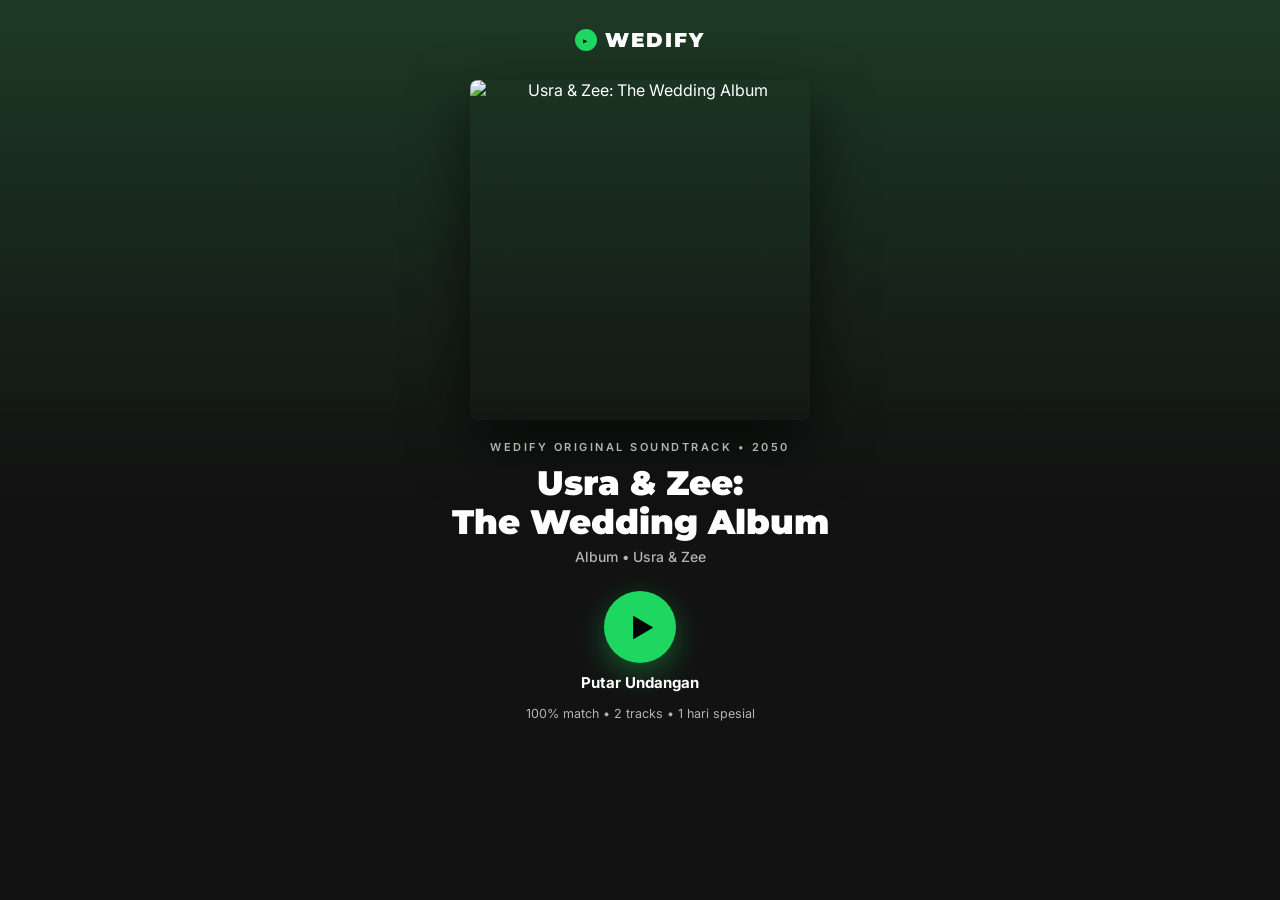
==== index.html @ 7ef90864 "Add Wedify site source (static HTML/CSS/JS, no build step)" ====
<!DOCTYPE html>
<html lang="id">
<head>
<meta charset="UTF-8">
<meta name="viewport" content="width=device-width, initial-scale=1.0">
<title>Wedify — Undangan Digital ala Spotify | Jual Beli Undangan? Di Sini Gratis & Open Source</title>
<meta name="description" content="Wedify adalah template undangan pernikahan digital dengan tampilan ala aplikasi streaming musik. Buat kamu yang lagi cari tempat jual undangan digital atau mau beli template undangan online: Wedify gratis dan open source. Fitur cover album, player musik asli, rundown ala tracklist, RSVP, buku tamu, love gift, dan galeri.">
<meta name="keywords" content="jual undangan digital, beli undangan digital, jual beli undangan online, template undangan spotify, undangan digital gratis, undangan pernikahan online, wedify, template undangan open source">
<meta name="author" content="Usra">
<meta name="robots" content="index, follow">
<meta name="theme-color" content="#121212">
<link rel="canonical" href="https://wedify.xsrazy.web.id/">
<meta property="og:type" content="website">
<meta property="og:site_name" content="Wedify">
<meta property="og:title" content="Wedify — Undangan Digital ala Spotify | Jual Beli Undangan? Di Sini Gratis & Open Source">
<meta property="og:description" content="Template undangan pernikahan digital rasa aplikasi streaming musik: cover album, player musik, tracklist acara, RSVP, buku tamu, love gift. Gratis & open source, nggak perlu beli.">
<meta property="og:url" content="https://wedify.xsrazy.web.id/">
<meta property="og:image" content="https://wedify.xsrazy.web.id/assets/images/og-image.jpg">
<meta property="og:image:width" content="1200">
<meta property="og:image:height" content="630">
<meta property="og:image:alt" content="Wedify — Usra & Zee: The Wedding Album, undangan digital ala Spotify">
<meta name="twitter:card" content="summary_large_image">
<meta name="twitter:title" content="Wedify — Undangan Digital ala Spotify">
<meta name="twitter:description" content="Undangan pernikahan digital rasa streaming musik. Gratis & open source: cover album, player musik, RSVP, buku tamu, love gift.">
<meta name="twitter:image" content="https://wedify.xsrazy.web.id/assets/images/og-image.jpg">
<link rel="icon" href="/assets/images/favicon.ico" sizes="any">
<link rel="icon" type="image/png" href="/assets/images/icon-192x192.png" sizes="192x192">
<link rel="apple-touch-icon" href="/assets/images/apple-touch-icon.png">
<script type="application/ld+json">
{"@context":"https://schema.org","@type":"WebSite","name":"Wedify","url":"https://wedify.xsrazy.web.id/","description":"Template undangan pernikahan digital ala aplikasi streaming musik. Gratis dan open source.","inLanguage":"id"}
</script>
<link rel="preconnect" href="https://fonts.googleapis.com">
<link rel="preconnect" href="https://fonts.gstatic.com" crossorigin>
<link href="https://fonts.googleapis.com/css2?family=Inter:wght@400;500;600;700&family=Montserrat:wght@700;800;900&display=swap" rel="stylesheet">
<link rel="stylesheet" href="/css/app.css">
</head>
<body>

<!-- ============ COVER / ALBUM GATE ============ -->
<div id="cover">
  <div class="cover-inner">
    <div class="cover-brand"><span class="logo-dot">▶</span> WEDIFY</div>
    <img class="cover-art" src="/assets/images/album.webp" alt="Usra & Zee: The Wedding Album">
    <div class="cover-label">WEDIFY ORIGINAL SOUNDTRACK • 2050</div>
    <h1 class="cover-title">Usra &amp; Zee:<br>The Wedding Album</h1>
    <div class="cover-artist">Album • Usra &amp; Zee</div>
    <div class="cover-guest" id="coverGuest" hidden>
      <div class="cg-label">Made for you</div>
      <div class="cg-name" id="guestName">Tamu Undangan</div>
    </div>
    <button id="openBtn" class="play-big" aria-label="Putar undangan">
      <span class="play-triangle">▶</span>
    </button>
    <div class="cover-cta">Putar Undangan</div>
    <div class="cover-meta">100% match • 2 tracks • 1 hari spesial</div>
  </div>
</div>

<!-- ============ APP ============ -->
<div id="app" hidden>
  <header class="topbar">
    <div class="brand"><span class="logo-dot">▶</span> WEDIFY</div>
    <div class="top-guest" id="topGuest"></div>
  </header>

  <main>
    <!-- NOW PLAYING -->
    <section class="now-playing">
      <img class="np-art" src="/assets/images/album.webp" alt="Cover album Usra & Zee">
      <div class="np-info">
        <div class="np-label">NOW PLAYING</div>
        <h2 class="np-title">Menikah (Official Invitation)</h2>
        <div class="np-artist">Usra &amp; Zee</div>
        <div class="np-meta">100% match • 2050 • Single • Untuk: <span id="npGuest">kamu</span></div>
      </div>
    </section>

    <!-- COUNTDOWN -->
    <section class="card countdown-card">
      <div class="card-label">COUNTDOWN MENUJU HARI H</div>
      <div class="countdown">
        <div class="cd-cell"><div class="cd-num" id="cdDays">0</div><div class="cd-lab">Hari</div></div>
        <div class="cd-cell"><div class="cd-num" id="cdHours">0</div><div class="cd-lab">Jam</div></div>
        <div class="cd-cell"><div class="cd-num" id="cdMins">0</div><div class="cd-lab">Menit</div></div>
        <div class="cd-cell"><div class="cd-num" id="cdSecs">0</div><div class="cd-lab">Detik</div></div>
      </div>
      <div class="cd-date">Senin, 17 Januari 2050 • Jam Gadang, Bukittinggi</div>
    </section>

    <!-- TRACKLIST / RUNDOWN -->
    <section class="card">
      <div class="section-head">
        <h3>Tracklist Acara</h3>
        <span class="section-sub">2 tracks • putar sampai selesai</span>
      </div>
      <div class="track">
        <div class="track-num">1</div>
        <div class="track-main">
          <div class="track-title">Akad Nikah</div>
          <div class="track-meta">Senin, 17 Januari 2050 • 10.00 WIB • Jam Gadang</div>
        </div>
        <div class="track-dur">10:00</div>
      </div>
      <div class="track">
        <div class="track-num">2</div>
        <div class="track-main">
          <div class="track-title">Resepsi</div>
          <div class="track-meta">Senin, 17 Januari 2050 • 13.00 WIB • Jam Gadang</div>
        </div>
        <div class="track-dur">13:00</div>
      </div>
      <div class="venue">
        <div class="venue-name">Jam Gadang</div>
        <div class="venue-addr">Jl. Raya Bukittinggi - Payakumbuh, Benteng Pasar Atas, Bukittinggi, Sumatera Barat</div>
        <div class="chip-row">
          <span class="chip">Dress code: Batik</span>
          <span class="chip">Dominasi warna hitam</span>
        </div>
        <div class="btn-row">
          <a class="btn btn-green" href="https://www.google.com/maps/search/?api=1&query=Jam+Gadang+Bukittinggi" target="_blank" rel="noopener">Lihat Google Maps</a>
          <a class="btn btn-ghost" href="https://calendar.google.com/calendar/render?action=TEMPLATE&text=Akad+Nikah+Usra+%26+Zee&dates=20500117T030000Z/20500117T040000Z&details=Akad+nikah+Usra+%26+Zee+di+Jam+Gadang,+Bukittinggi&location=Jam+Gadang,+Bukittinggi" target="_blank" rel="noopener">Save The Date</a>
        </div>
      </div>
    </section>

    <!-- ARTISTS -->
    <section class="card">
      <div class="section-head"><h3>Tentang Artis</h3><span class="section-sub">duo paling ditunggu 2050</span></div>
      <div class="artist">
        <img class="artist-ava" src="/assets/images/cowo.webp" alt="Usra">
        <div class="artist-main">
          <div class="artist-name">Usra <span class="verified">✔ Verified Artist</span></div>
          <div class="artist-sub">Putra dari Bapak ... &amp; Ibu ... • 1.205 pendengar bulanan</div>
        </div>
        <button class="follow-btn" type="button">Follow</button>
      </div>
      <div class="artist">
        <img class="artist-ava" src="/assets/images/cewe.webp" alt="Zee">
        <div class="artist-main">
          <div class="artist-name">Zee <span class="verified">✔ Verified Artist</span></div>
          <div class="artist-sub">Putri dari Bapak ... &amp; Ibu ... • 1.748 pendengar bulanan</div>
        </div>
        <button class="follow-btn" type="button">Follow</button>
      </div>
    </section>

    <!-- WRAPPED -->
    <section class="card">
      <div class="section-head"><h3>Wedify Wrapped</h3><span class="section-sub">statistik resmi duo ini</span></div>
      <div class="wrapped-grid">
        <div class="wstat wstat-green"><div class="w-num">100%</div><div class="w-lab">Match sejak pertama denger</div></div>
        <div class="wstat"><div class="w-num" id="wDays">0</div><div class="w-lab">Hari menuju panggung utama</div></div>
        <div class="wstat"><div class="w-num">2</div><div class="w-lab">Track spesial di album ini</div></div>
        <div class="wstat"><div class="w-num">Takdir</div><div class="w-lab">Genre teratas tahun ini</div></div>
        <div class="wstat"><div class="w-num">∞</div><div class="w-lab">Menit didengarkan: seumur hidup</div></div>
        <div class="wstat"><div class="w-num">Usra × Zee</div><div class="w-lab">Kolaborasi terbaik sepanjang masa</div></div>
      </div>
    </section>

    <!-- LYRICS / DOA -->
    <section class="card lyrics">
      <div class="card-label light">LIRIK • AYAT SUCI</div>
      <p class="lyrics-text">"Dan di antara tanda-tanda (kebesaran)-Nya ialah Dia menciptakan pasangan-pasangan untukmu dari jenismu sendiri, supaya kamu cenderung dan merasa tenteram kepadanya, dan dijadikan-Nya di antaramu rasa kasih dan sayang."</p>
      <div class="lyrics-src">QS. Ar-Rum ayat 21</div>
    </section>

    <!-- GALLERY -->
    <section class="card">
      <div class="section-head"><h3>Album Lainnya</h3><span class="section-sub">galeri Usra &amp; Zee</span></div>
      <div class="gallery">
        <img src="https://picsum.photos/seed/wedify1/600/600" alt="Galeri 1" loading="lazy">
        <img src="https://picsum.photos/seed/wedify2/600/600" alt="Galeri 2" loading="lazy">
        <img src="https://picsum.photos/seed/wedify3/600/600" alt="Galeri 3" loading="lazy">
        <img src="https://picsum.photos/seed/wedify4/600/600" alt="Galeri 4" loading="lazy">
        <img src="https://picsum.photos/seed/wedify5/600/600" alt="Galeri 5" loading="lazy">
        <img src="https://picsum.photos/seed/wedify6/600/600" alt="Galeri 6" loading="lazy">
      </div>
    </section>

    <!-- LOVE GIFT / MERCH -->
    <section class="card">
      <div class="section-head"><h3>Merch Eksklusif</h3><span class="section-sub">love gift buat yang nggak bisa hadir</span></div>
      <div class="gift">
        <div class="gift-name">SeaBank</div>
        <div class="gift-num">•••• •••• •••• 4848</div>
        <div class="gift-owner">a.n. Rahmatul Usra</div>
        <button class="btn btn-ghost salin-btn" type="button" data-copy="123456784848">Salin Nomor</button>
      </div>
      <div class="gift">
        <div class="gift-name">DANA</div>
        <div class="gift-num">•••• •••• 1748</div>
        <div class="gift-owner">a.n. Rahmatul Usra</div>
        <button class="btn btn-ghost salin-btn" type="button" data-copy="081234561748">Salin Nomor</button>
      </div>
    </section>

    <!-- RSVP + GUESTBOOK -->
    <section class="card">
      <div class="section-head"><h3>RSVP &amp; Ucapan</h3><span class="section-sub">follow artisnya, tinggalin komentar</span></div>
      <form id="wishForm">
        <label class="f-lab">Nama
          <input class="f-in" id="wishName" type="text" placeholder="Nama kamu" required maxlength="60">
        </label>
        <label class="f-lab">Konfirmasi Kehadiran
          <select class="f-in" id="wishPresence">
            <option value="Datang">Datang, insya Allah</option>
            <option value="Berhalangan">Berhalangan</option>
            <option value="Masih Ragu">Masih ragu</option>
          </select>
        </label>
        <label class="f-lab">Ucapan &amp; Doa
          <textarea class="f-in" id="wishMsg" rows="3" placeholder="Tulis ucapan buat Usra & Zee..." required maxlength="500"></textarea>
        </label>
        <button class="btn btn-green btn-block" type="submit">Kirim Ucapan</button>
      </form>
      <div class="wish-list" id="wishList"></div>
      <div class="wish-empty" id="wishEmpty">Belum ada ucapan. Jadi yang pertama ngasih komentar di album ini.</div>
    </section>

    <!-- SHARE -->
    <section class="card">
      <div class="section-head"><h3>Bagikan Album Ini</h3></div>
      <div class="btn-row wrap">
        <a class="btn btn-ghost" id="shareWa" href="#" target="_blank" rel="noopener">WhatsApp</a>
        <a class="btn btn-ghost" id="shareTg" href="#" target="_blank" rel="noopener">Telegram</a>
        <a class="btn btn-ghost" id="shareFb" href="#" target="_blank" rel="noopener">Facebook</a>
        <a class="btn btn-ghost" id="shareX" href="#" target="_blank" rel="noopener">X</a>
        <button class="btn btn-ghost salin-btn" type="button" data-copy-link="1">Salin Link</button>
      </div>
    </section>

    <footer class="footer">
      <div class="brand small"><span class="logo-dot">▶</span> WEDIFY</div>
      <p>Template undangan digital open source. Gratis dipakai dan dimodifikasi (lisensi MIT).<br>
      Terinspirasi dari tampilan aplikasi streaming musik; bukan afiliasi Spotify.<br>
      Build with ❤ Usra • <a href="https://github.com/xsrazy/Wedify" target="_blank" rel="noopener">github.com/xsrazy/Wedify</a></p>
    </footer>
  </main>

  <!-- PLAYER BAR -->
  <div class="player">
    <img class="player-art" src="/assets/images/album.webp" alt="">
    <div class="player-main">
      <div class="player-title">Menikah (Official Invitation)</div>
      <div class="player-artist">Usra &amp; Zee</div>
      <div class="player-progress"><div class="player-bar" id="playerBar"></div></div>
    </div>
    <div class="player-time"><span id="curTime">0:00</span>/<span id="durTime">0:00</span></div>
    <button id="likeBtn" class="like-btn" aria-label="Suka">♡</button>
    <button id="playBtn" class="play-btn" aria-label="Putar atau jeda">▶</button>
  </div>
</div>

<audio id="audio" src="/assets/music/sound.mp3" loop preload="auto"></audio>
<script src="/js/app.js"></script>
</body>
</html>
---- css/app.css ----
:root{
  --bg:#121212; --panel:#181818; --panel2:#1f1f1f; --line:#2a2a2a;
  --txt:#ffffff; --sub:#b3b3b3; --green:#1ed760; --green-dark:#17a44a;
}
*{box-sizing:border-box;margin:0;padding:0}
html{scroll-behavior:smooth}
body{
  background:#000;color:var(--txt);
  font-family:'Inter',system-ui,-apple-system,sans-serif;
  -webkit-font-smoothing:antialiased;
}
img{display:block;max-width:100%}
a{color:var(--green)}
button{font-family:inherit;cursor:pointer}

/* ---------- COVER ---------- */
#cover{
  position:fixed;inset:0;z-index:50;overflow-y:auto;
  background:linear-gradient(180deg,#1d3a24 0%,#121212 55%);
  display:flex;justify-content:center;
  transition:transform .7s ease,opacity .7s ease;
}
#cover.opening{transform:translateY(-100%);opacity:.4;pointer-events:none}
.cover-inner{width:100%;max-width:480px;padding:28px 24px 48px;text-align:center}
.cover-brand{font-family:'Montserrat',sans-serif;font-weight:900;letter-spacing:2px;font-size:20px;display:flex;align-items:center;justify-content:center;gap:8px}
.cover-art{width:min(78vw,340px);aspect-ratio:1;margin:28px auto 20px;border-radius:8px;box-shadow:0 24px 60px rgba(0,0,0,.6)}
.cover-label{color:var(--sub);font-size:11px;letter-spacing:2.5px;font-weight:600}
.cover-title{font-family:'Montserrat',sans-serif;font-weight:900;font-size:34px;line-height:1.15;margin:10px 0 6px}
.cover-artist{color:var(--sub);font-size:14px;font-weight:500}
.cover-guest{margin:22px auto 0;background:rgba(255,255,255,.07);border:1px solid rgba(255,255,255,.09);border-radius:12px;padding:12px 16px;max-width:320px}
.cg-label{font-size:11px;color:var(--sub);letter-spacing:1.5px;text-transform:uppercase}
.cg-name{font-weight:700;font-size:17px;margin-top:2px}
.play-big{
  width:72px;height:72px;border-radius:50%;border:none;margin-top:26px;
  background:var(--green);color:#000;font-size:26px;
  display:inline-flex;align-items:center;justify-content:center;
  box-shadow:0 10px 30px rgba(30,215,96,.35);
  transition:transform .15s ease,background .15s ease;
}
.play-big:hover{transform:scale(1.06);background:#3be477}
.play-triangle{margin-left:4px}
.cover-cta{margin-top:10px;font-weight:700;font-size:15px}
.cover-meta{margin-top:14px;color:var(--sub);font-size:12.5px}

/* ---------- APP SHELL ---------- */
#app{max-width:480px;margin:0 auto;background:var(--bg);min-height:100vh;position:relative;box-shadow:0 0 60px rgba(0,0,0,.8)}
.topbar{
  position:sticky;top:0;z-index:20;display:flex;align-items:center;justify-content:space-between;
  padding:14px 18px;background:rgba(18,18,18,.92);backdrop-filter:blur(8px);border-bottom:1px solid var(--line);
}
.brand{font-family:'Montserrat',sans-serif;font-weight:900;letter-spacing:1.5px;font-size:17px;display:flex;align-items:center;gap:7px}
.brand.small{font-size:14px;justify-content:center}
.logo-dot{background:var(--green);color:#000;border-radius:50%;width:22px;height:22px;display:inline-flex;align-items:center;justify-content:center;font-size:10px}
.top-guest{color:var(--sub);font-size:12.5px;font-weight:600;max-width:45%;white-space:nowrap;overflow:hidden;text-overflow:ellipsis}
main{padding:18px 16px 120px}

/* ---------- NOW PLAYING ---------- */
.now-playing{display:flex;gap:14px;align-items:center;padding:6px 2px 18px}
.np-art{width:92px;height:92px;border-radius:6px;box-shadow:0 8px 24px rgba(0,0,0,.5)}
.np-label{color:var(--green);font-size:11px;font-weight:700;letter-spacing:2px}
.np-title{font-family:'Montserrat',sans-serif;font-weight:800;font-size:19px;line-height:1.25;margin:3px 0 2px}
.np-artist{font-weight:600;font-size:14px}
.np-meta{color:var(--sub);font-size:12.5px;margin-top:3px}

/* ---------- CARDS ---------- */
.card{background:var(--panel);border-radius:14px;padding:18px;margin-bottom:16px}
.card-label{color:var(--sub);font-size:11px;font-weight:700;letter-spacing:2px;margin-bottom:12px}
.card-label.light{color:rgba(255,255,255,.85)}
.section-head{display:flex;align-items:baseline;justify-content:space-between;gap:10px;margin-bottom:14px}
.section-head h3{font-family:'Montserrat',sans-serif;font-weight:800;font-size:18px}
.section-sub{color:var(--sub);font-size:12px;text-align:right}

/* countdown */
.countdown{display:flex;gap:8px}
.cd-cell{flex:1;background:var(--panel2);border-radius:10px;padding:12px 4px;text-align:center}
.cd-num{font-family:'Montserrat',sans-serif;font-weight:900;font-size:24px;color:var(--green)}
.cd-lab{color:var(--sub);font-size:11px;margin-top:2px;letter-spacing:1px;text-transform:uppercase}
.cd-date{color:var(--sub);font-size:12.5px;text-align:center;margin-top:12px}

/* tracklist */
.track{display:flex;align-items:center;gap:12px;padding:11px 8px;border-radius:10px}
.track:hover{background:var(--panel2)}
.track-num{color:var(--sub);font-weight:600;width:18px;text-align:center}
.track-main{flex:1;min-width:0}
.track-title{font-weight:600;font-size:15.5px}
.track-meta{color:var(--sub);font-size:12.5px;margin-top:1px}
.track-dur{color:var(--sub);font-size:13px;font-variant-numeric:tabular-nums}
.venue{border-top:1px solid var(--line);margin-top:10px;padding-top:14px}
.venue-name{font-weight:700;font-size:15px}
.venue-addr{color:var(--sub);font-size:13px;margin-top:2px;line-height:1.5}
.chip-row{display:flex;flex-wrap:wrap;gap:8px;margin:12px 0}
.chip{background:var(--panel2);border:1px solid var(--line);color:var(--txt);border-radius:999px;padding:5px 12px;font-size:12px;font-weight:600}
.btn-row{display:flex;gap:10px}
.btn-row.wrap{flex-wrap:wrap}
.btn{
  display:inline-flex;align-items:center;justify-content:center;gap:6px;
  border-radius:999px;padding:10px 18px;font-weight:700;font-size:13.5px;
  text-decoration:none;border:1px solid transparent;transition:transform .12s ease,background .12s ease;
}
.btn:hover{transform:scale(1.03)}
.btn-green{background:var(--green);color:#000}
.btn-green:hover{background:#3be477}
.btn-ghost{background:transparent;color:var(--txt);border-color:#4d4d4d}
.btn-ghost:hover{border-color:#fff}
.btn-block{width:100%}

/* artists */
.artist{display:flex;align-items:center;gap:12px;padding:10px 4px}
.artist + .artist{border-top:1px solid var(--line)}
.artist-ava{width:56px;height:56px;border-radius:50%;object-fit:cover}
.artist-main{flex:1;min-width:0}
.artist-name{font-weight:700;font-size:15.5px}
.verified{color:var(--green);font-size:11px;font-weight:600}
.artist-sub{color:var(--sub);font-size:12.5px;margin-top:1px;line-height:1.45}
.follow-btn{background:transparent;color:var(--txt);border:1px solid #4d4d4d;border-radius:999px;padding:7px 16px;font-weight:700;font-size:12.5px}
.follow-btn.following{background:var(--green);border-color:var(--green);color:#000}

/* wrapped */
.wrapped-grid{display:grid;grid-template-columns:1fr 1fr;gap:10px}
.wstat{background:var(--panel2);border-radius:12px;padding:16px 14px}
.wstat-green{background:linear-gradient(135deg,#1ed760,#0f7a34);color:#000}
.wstat-green .w-lab{color:rgba(0,0,0,.75)}
.w-num{font-family:'Montserrat',sans-serif;font-weight:900;font-size:21px;line-height:1.15}
.w-lab{color:var(--sub);font-size:12px;margin-top:4px;line-height:1.4}

/* lyrics */
.lyrics{background:linear-gradient(160deg,#1f9d4d,#146c33)}
.lyrics-text{font-family:'Montserrat',sans-serif;font-weight:700;font-size:17px;line-height:1.55}
.lyrics-src{margin-top:12px;font-size:12.5px;font-weight:600;color:rgba(255,255,255,.85)}

/* gallery */
.gallery{display:grid;grid-template-columns:repeat(3,1fr);gap:8px}
.gallery img{border-radius:8px;aspect-ratio:1;object-fit:cover;width:100%}

/* gift */
.gift{background:var(--panel2);border-radius:12px;padding:16px;margin-bottom:10px}
.gift:last-child{margin-bottom:0}
.gift-name{font-weight:800;font-family:'Montserrat',sans-serif}
.gift-num{font-size:18px;letter-spacing:1.5px;margin:6px 0 2px;font-variant-numeric:tabular-nums}
.gift-owner{color:var(--sub);font-size:12.5px;margin-bottom:12px}

/* form + wishes */
.f-lab{display:block;font-size:12.5px;font-weight:600;color:var(--sub);margin-bottom:12px}
.f-in{
  width:100%;margin-top:6px;background:var(--panel2);border:1px solid var(--line);border-radius:10px;
  color:var(--txt);padding:11px 12px;font-size:14px;font-family:inherit;
}
.f-in:focus{outline:2px solid var(--green);border-color:transparent}
textarea.f-in{resize:vertical}
.wish-list{margin-top:16px;display:flex;flex-direction:column;gap:10px}
.wish{background:var(--panel2);border-radius:12px;padding:12px 14px}
.wish-head{display:flex;justify-content:space-between;gap:8px;align-items:baseline}
.wish-name{font-weight:700;font-size:14px}
.wish-badge{font-size:11px;font-weight:700;color:#000;background:var(--green);border-radius:999px;padding:2px 9px;white-space:nowrap}
.wish-badge.absent{background:#4d4d4d;color:#fff}
.wish-msg{color:#e6e6e6;font-size:13.5px;line-height:1.55;margin-top:5px;white-space:pre-wrap;word-break:break-word}
.wish-time{color:var(--sub);font-size:11.5px;margin-top:6px}
.wish-empty{color:var(--sub);font-size:13px;margin-top:14px;text-align:center}
.wish-empty.off{display:none}

/* footer */
.footer{text-align:center;color:var(--sub);font-size:12.5px;line-height:1.7;padding:10px 8px 0}
.footer .brand{margin-bottom:8px;color:var(--txt)}

/* ---------- PLAYER BAR ---------- */
.player{
  position:fixed;left:50%;transform:translateX(-50%);bottom:10px;z-index:30;
  width:min(480px,calc(100vw - 16px));
  background:#282828;border-radius:10px;padding:8px 12px;
  display:flex;align-items:center;gap:10px;box-shadow:0 12px 32px rgba(0,0,0,.6);
}
.player-art{width:44px;height:44px;border-radius:5px}
.player-main{flex:1;min-width:0}
.player-title{font-weight:600;font-size:13px;white-space:nowrap;overflow:hidden;text-overflow:ellipsis}
.player-artist{color:var(--sub);font-size:11.5px}
.player-progress{height:3px;background:#4d4d4d;border-radius:2px;margin-top:6px;overflow:hidden}
.player-bar{height:100%;width:0%;background:var(--green)}
.player-time{color:var(--sub);font-size:11px;font-variant-numeric:tabular-nums;white-space:nowrap}
.like-btn{background:none;border:none;color:#fff;font-size:20px;line-height:1;padding:4px}
.like-btn.liked{color:var(--green)}
.play-btn{
  width:40px;height:40px;border-radius:50%;border:none;background:#fff;color:#000;
  font-size:15px;display:inline-flex;align-items:center;justify-content:center;flex:none;
}
@media (max-width:360px){ .player-time{display:none} .cover-title{font-size:29px} }
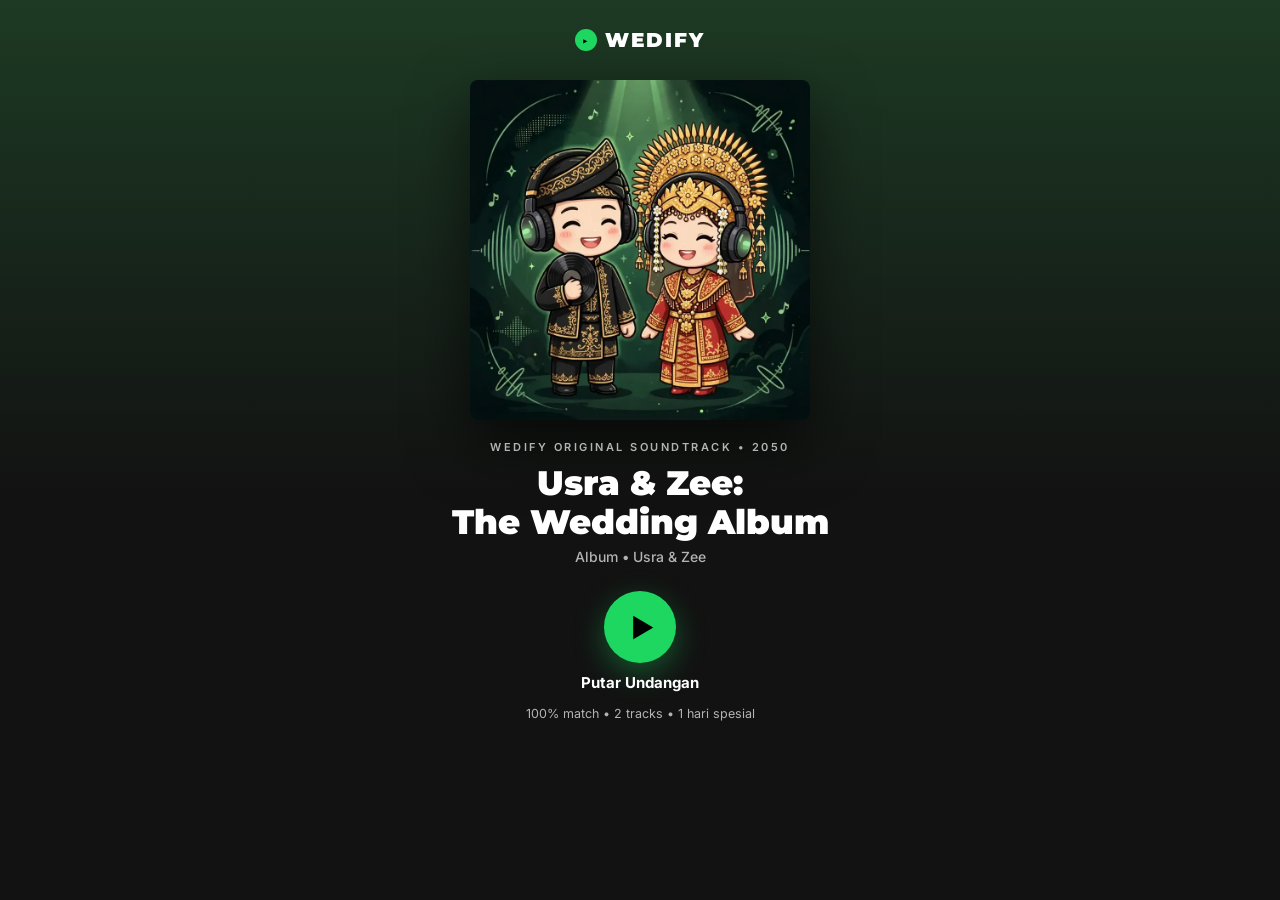
==== commit 1a2cfdf2: "Add dashboard page, domain redirects, verified badge, fullstack README" ====
--- a/index.html
+++ b/index.html
@@ -40,10 +40,10 @@
 <div id="cover">
   <div class="cover-inner">
     <div class="cover-brand"><span class="logo-dot">▶</span> WEDIFY</div>
-    <img class="cover-art" src="/assets/images/album.webp" alt="Usra & Zee: The Wedding Album">
-    <div class="cover-label">WEDIFY ORIGINAL SOUNDTRACK • 2050</div>
-    <h1 class="cover-title">Usra &amp; Zee:<br>The Wedding Album</h1>
-    <div class="cover-artist">Album • Usra &amp; Zee</div>
+    <img class="cover-art" data-album-art src="/assets/images/album.webp" alt="Usra & Zee: The Wedding Album">
+    <div class="cover-label" id="coverLabel">WEDIFY ORIGINAL SOUNDTRACK • 2050</div>
+    <h1 class="cover-title" id="coverTitle">Usra &amp; Zee:<br>The Wedding Album</h1>
+    <div class="cover-artist" id="coverArtist">Album • Usra &amp; Zee</div>
     <div class="cover-guest" id="coverGuest" hidden>
       <div class="cg-label">Made for you</div>
       <div class="cg-name" id="guestName">Tamu Undangan</div>
@@ -52,7 +52,7 @@
       <span class="play-triangle">▶</span>
     </button>
     <div class="cover-cta">Putar Undangan</div>
-    <div class="cover-meta">100% match • 2 tracks • 1 hari spesial</div>
+    <div class="cover-meta" id="coverMeta">100% match • 2 tracks • 1 hari spesial</div>
   </div>
 </div>
 
@@ -66,12 +66,12 @@
   <main>
     <!-- NOW PLAYING -->
     <section class="now-playing">
-      <img class="np-art" src="/assets/images/album.webp" alt="Cover album Usra & Zee">
+      <img class="np-art" data-album-art src="/assets/images/album.webp" alt="Cover album Usra & Zee">
       <div class="np-info">
         <div class="np-label">NOW PLAYING</div>
         <h2 class="np-title">Menikah (Official Invitation)</h2>
-        <div class="np-artist">Usra &amp; Zee</div>
-        <div class="np-meta">100% match • 2050 • Single • Untuk: <span id="npGuest">kamu</span></div>
+        <div class="np-artist" id="npArtist">Usra &amp; Zee</div>
+        <div class="np-meta"><span id="npMetaText">100% match • 2050 • Single • Untuk: </span><span id="npGuest">kamu</span></div>
       </div>
     </section>
 
@@ -84,7 +84,7 @@
         <div class="cd-cell"><div class="cd-num" id="cdMins">0</div><div class="cd-lab">Menit</div></div>
         <div class="cd-cell"><div class="cd-num" id="cdSecs">0</div><div class="cd-lab">Detik</div></div>
       </div>
-      <div class="cd-date">Senin, 17 Januari 2050 • Jam Gadang, Bukittinggi</div>
+      <div class="cd-date" id="cdDate">Senin, 17 Januari 2050 • Jam Gadang, Bukittinggi</div>
     </section>
 
     <!-- TRACKLIST / RUNDOWN -->
@@ -96,29 +96,29 @@
       <div class="track">
         <div class="track-num">1</div>
         <div class="track-main">
-          <div class="track-title">Akad Nikah</div>
-          <div class="track-meta">Senin, 17 Januari 2050 • 10.00 WIB • Jam Gadang</div>
-        </div>
-        <div class="track-dur">10:00</div>
+          <div class="track-title" id="track1Title">Akad Nikah</div>
+          <div class="track-meta" id="track1Meta">Senin, 17 Januari 2050 • 10.00 WIB • Jam Gadang</div>
+        </div>
+        <div class="track-dur" id="track1Dur">10:00</div>
       </div>
       <div class="track">
         <div class="track-num">2</div>
         <div class="track-main">
-          <div class="track-title">Resepsi</div>
-          <div class="track-meta">Senin, 17 Januari 2050 • 13.00 WIB • Jam Gadang</div>
-        </div>
-        <div class="track-dur">13:00</div>
+          <div class="track-title" id="track2Title">Resepsi</div>
+          <div class="track-meta" id="track2Meta">Senin, 17 Januari 2050 • 13.00 WIB • Jam Gadang</div>
+        </div>
+        <div class="track-dur" id="track2Dur">13:00</div>
       </div>
       <div class="venue">
-        <div class="venue-name">Jam Gadang</div>
-        <div class="venue-addr">Jl. Raya Bukittinggi - Payakumbuh, Benteng Pasar Atas, Bukittinggi, Sumatera Barat</div>
+        <div class="venue-name" id="venueName">Jam Gadang</div>
+        <div class="venue-addr" id="venueAddr">Jl. Raya Bukittinggi - Payakumbuh, Benteng Pasar Atas, Bukittinggi, Sumatera Barat</div>
         <div class="chip-row">
-          <span class="chip">Dress code: Batik</span>
-          <span class="chip">Dominasi warna hitam</span>
+          <span class="chip" id="chip1">Dress code: Batik</span>
+          <span class="chip" id="chip2">Dominasi warna hitam</span>
         </div>
         <div class="btn-row">
-          <a class="btn btn-green" href="https://www.google.com/maps/search/?api=1&query=Jam+Gadang+Bukittinggi" target="_blank" rel="noopener">Lihat Google Maps</a>
-          <a class="btn btn-ghost" href="https://calendar.google.com/calendar/render?action=TEMPLATE&text=Akad+Nikah+Usra+%26+Zee&dates=20500117T030000Z/20500117T040000Z&details=Akad+nikah+Usra+%26+Zee+di+Jam+Gadang,+Bukittinggi&location=Jam+Gadang,+Bukittinggi" target="_blank" rel="noopener">Save The Date</a>
+          <a class="btn btn-green" id="mapsBtn" href="https://www.google.com/maps/search/?api=1&query=Jam+Gadang+Bukittinggi" target="_blank" rel="noopener">Lihat Google Maps</a>
+          <a class="btn btn-ghost" id="calBtn" href="https://calendar.google.com/calendar/render?action=TEMPLATE&text=Akad+Nikah+Usra+%26+Zee&dates=20500117T030000Z/20500117T040000Z&details=Akad+nikah+Usra+%26+Zee+di+Jam+Gadang,+Bukittinggi&location=Jam+Gadang,+Bukittinggi" target="_blank" rel="noopener">Save The Date</a>
         </div>
       </div>
     </section>
@@ -127,20 +127,22 @@
     <section class="card">
       <div class="section-head"><h3>Tentang Artis</h3><span class="section-sub">duo paling ditunggu 2050</span></div>
       <div class="artist">
-        <img class="artist-ava" src="/assets/images/cowo.webp" alt="Usra">
+        <img class="artist-ava" id="groomAva" src="/assets/images/cowo.webp" alt="Usra">
         <div class="artist-main">
-          <div class="artist-name">Usra <span class="verified">✔ Verified Artist</span></div>
-          <div class="artist-sub">Putra dari Bapak ... &amp; Ibu ... • 1.205 pendengar bulanan</div>
-        </div>
-        <button class="follow-btn" type="button">Follow</button>
+          <div class="artist-name" id="groomName">Usra <span class="verified"><svg class="verified-badge" viewBox="0 0 24 24" aria-hidden="true"><path d="M23.00 12.00 L21.32 13.23 L22.63 14.85 L20.68 15.60 L21.53 17.50 L19.46 17.72 L19.78 19.78 L17.72 19.46 L17.50 21.53 L15.60 20.68 L14.85 22.63 L13.23 21.32 L12.00 23.00 L10.77 21.32 L9.15 22.63 L8.40 20.68 L6.50 21.53 L6.28 19.46 L4.22 19.78 L4.54 17.72 L2.47 17.50 L3.32 15.60 L1.37 14.85 L2.68 13.23 L1.00 12.00 L2.68 10.77 L1.37 9.15 L3.32 8.40 L2.47 6.50 L4.54 6.28 L4.22 4.22 L6.28 4.54 L6.50 2.47 L8.40 3.32 L9.15 1.37 L10.77 2.68 L12.00 1.00 L13.23 2.68 L14.85 1.37 L15.60 3.32 L17.50 2.47 L17.72 4.54 L19.78 4.22 L19.46 6.28 L21.53 6.50 L20.68 8.40 L22.63 9.15 L21.32 10.77 Z" fill="#ffffff"/><path d="M8.1 12.5l2.5 2.5 5.3-5.9" fill="none" stroke="#121212" stroke-width="2.1" stroke-linecap="round" stroke-linejoin="round"/></svg>Verified Artist</span></div>
+          <div class="artist-sub" id="groomSub">Putra dari Bapak ... &amp; Ibu ... • 1.205 pendengar bulanan</div>
+          <div class="artist-fans" id="fansGroom"></div>
+        </div>
+        <button class="follow-btn" type="button" data-artist="groom">Follow</button>
       </div>
       <div class="artist">
-        <img class="artist-ava" src="/assets/images/cewe.webp" alt="Zee">
+        <img class="artist-ava" id="brideAva" src="/assets/images/cewe.webp" alt="Zee">
         <div class="artist-main">
-          <div class="artist-name">Zee <span class="verified">✔ Verified Artist</span></div>
-          <div class="artist-sub">Putri dari Bapak ... &amp; Ibu ... • 1.748 pendengar bulanan</div>
-        </div>
-        <button class="follow-btn" type="button">Follow</button>
+          <div class="artist-name" id="brideName">Zee <span class="verified"><svg class="verified-badge" viewBox="0 0 24 24" aria-hidden="true"><path d="M23.00 12.00 L21.32 13.23 L22.63 14.85 L20.68 15.60 L21.53 17.50 L19.46 17.72 L19.78 19.78 L17.72 19.46 L17.50 21.53 L15.60 20.68 L14.85 22.63 L13.23 21.32 L12.00 23.00 L10.77 21.32 L9.15 22.63 L8.40 20.68 L6.50 21.53 L6.28 19.46 L4.22 19.78 L4.54 17.72 L2.47 17.50 L3.32 15.60 L1.37 14.85 L2.68 13.23 L1.00 12.00 L2.68 10.77 L1.37 9.15 L3.32 8.40 L2.47 6.50 L4.54 6.28 L4.22 4.22 L6.28 4.54 L6.50 2.47 L8.40 3.32 L9.15 1.37 L10.77 2.68 L12.00 1.00 L13.23 2.68 L14.85 1.37 L15.60 3.32 L17.50 2.47 L17.72 4.54 L19.78 4.22 L19.46 6.28 L21.53 6.50 L20.68 8.40 L22.63 9.15 L21.32 10.77 Z" fill="#ffffff"/><path d="M8.1 12.5l2.5 2.5 5.3-5.9" fill="none" stroke="#121212" stroke-width="2.1" stroke-linecap="round" stroke-linejoin="round"/></svg>Verified Artist</span></div>
+          <div class="artist-sub" id="brideSub">Putri dari Bapak ... &amp; Ibu ... • 1.748 pendengar bulanan</div>
+          <div class="artist-fans" id="fansBride"></div>
+        </div>
+        <button class="follow-btn" type="button" data-artist="bride">Follow</button>
       </div>
     </section>
 
@@ -148,26 +150,26 @@
     <section class="card">
       <div class="section-head"><h3>Wedify Wrapped</h3><span class="section-sub">statistik resmi duo ini</span></div>
       <div class="wrapped-grid">
-        <div class="wstat wstat-green"><div class="w-num">100%</div><div class="w-lab">Match sejak pertama denger</div></div>
+        <div class="wstat wstat-green"><div class="w-num" id="wMatch">100%</div><div class="w-lab">Match sejak pertama denger</div></div>
         <div class="wstat"><div class="w-num" id="wDays">0</div><div class="w-lab">Hari menuju panggung utama</div></div>
         <div class="wstat"><div class="w-num">2</div><div class="w-lab">Track spesial di album ini</div></div>
-        <div class="wstat"><div class="w-num">Takdir</div><div class="w-lab">Genre teratas tahun ini</div></div>
+        <div class="wstat"><div class="w-num" id="wGenre">Takdir</div><div class="w-lab">Genre teratas tahun ini</div></div>
         <div class="wstat"><div class="w-num">∞</div><div class="w-lab">Menit didengarkan: seumur hidup</div></div>
-        <div class="wstat"><div class="w-num">Usra × Zee</div><div class="w-lab">Kolaborasi terbaik sepanjang masa</div></div>
+        <div class="wstat"><div class="w-num" id="wCollab">Usra × Zee</div><div class="w-lab">Kolaborasi terbaik sepanjang masa</div></div>
       </div>
     </section>
 
     <!-- LYRICS / DOA -->
     <section class="card lyrics">
       <div class="card-label light">LIRIK • AYAT SUCI</div>
-      <p class="lyrics-text">"Dan di antara tanda-tanda (kebesaran)-Nya ialah Dia menciptakan pasangan-pasangan untukmu dari jenismu sendiri, supaya kamu cenderung dan merasa tenteram kepadanya, dan dijadikan-Nya di antaramu rasa kasih dan sayang."</p>
-      <div class="lyrics-src">QS. Ar-Rum ayat 21</div>
+      <p class="lyrics-text" id="lyricsText">"Dan di antara tanda-tanda (kebesaran)-Nya ialah Dia menciptakan pasangan-pasangan untukmu dari jenismu sendiri, supaya kamu cenderung dan merasa tenteram kepadanya, dan dijadikan-Nya di antaramu rasa kasih dan sayang."</p>
+      <div class="lyrics-src" id="lyricsSrc">QS. Ar-Rum ayat 21</div>
     </section>
 
     <!-- GALLERY -->
     <section class="card">
       <div class="section-head"><h3>Album Lainnya</h3><span class="section-sub">galeri Usra &amp; Zee</span></div>
-      <div class="gallery">
+      <div class="gallery" id="gallery">
         <img src="https://picsum.photos/seed/wedify1/600/600" alt="Galeri 1" loading="lazy">
         <img src="https://picsum.photos/seed/wedify2/600/600" alt="Galeri 2" loading="lazy">
         <img src="https://picsum.photos/seed/wedify3/600/600" alt="Galeri 3" loading="lazy">
@@ -181,16 +183,16 @@
     <section class="card">
       <div class="section-head"><h3>Merch Eksklusif</h3><span class="section-sub">love gift buat yang nggak bisa hadir</span></div>
       <div class="gift">
-        <div class="gift-name">SeaBank</div>
-        <div class="gift-num">•••• •••• •••• 4848</div>
-        <div class="gift-owner">a.n. Rahmatul Usra</div>
-        <button class="btn btn-ghost salin-btn" type="button" data-copy="123456784848">Salin Nomor</button>
+        <div class="gift-name" id="gift1Name">SeaBank</div>
+        <div class="gift-num" id="gift1Num">•••• •••• •••• 4848</div>
+        <div class="gift-owner" id="gift1Owner">a.n. Rahmatul Usra</div>
+        <button class="btn btn-ghost salin-btn" id="gift1Btn" type="button" data-copy="123456784848">Salin Nomor</button>
       </div>
       <div class="gift">
-        <div class="gift-name">DANA</div>
-        <div class="gift-num">•••• •••• 1748</div>
-        <div class="gift-owner">a.n. Rahmatul Usra</div>
-        <button class="btn btn-ghost salin-btn" type="button" data-copy="081234561748">Salin Nomor</button>
+        <div class="gift-name" id="gift2Name">DANA</div>
+        <div class="gift-num" id="gift2Num">•••• •••• 1748</div>
+        <div class="gift-owner" id="gift2Owner">a.n. Rahmatul Usra</div>
+        <button class="btn btn-ghost salin-btn" id="gift2Btn" type="button" data-copy="081234561748">Salin Nomor</button>
       </div>
     </section>
 
@@ -239,7 +241,7 @@
 
   <!-- PLAYER BAR -->
   <div class="player">
-    <img class="player-art" src="/assets/images/album.webp" alt="">
+    <img class="player-art" data-album-art src="/assets/images/album.webp" alt="">
     <div class="player-main">
       <div class="player-title">Menikah (Official Invitation)</div>
       <div class="player-artist">Usra &amp; Zee</div>
--- a/css/app.css
+++ b/css/app.css
@@ -110,7 +110,8 @@
 .artist-ava{width:56px;height:56px;border-radius:50%;object-fit:cover}
 .artist-main{flex:1;min-width:0}
 .artist-name{font-weight:700;font-size:15.5px}
-.verified{color:var(--green);font-size:11px;font-weight:600}
+.verified{color:#e8e8e8;font-size:11px;font-weight:600;white-space:nowrap}
+.verified-badge{width:14px;height:14px;vertical-align:-2.5px;margin-right:4px}
 .artist-sub{color:var(--sub);font-size:12.5px;margin-top:1px;line-height:1.45}
 .follow-btn{background:transparent;color:var(--txt);border:1px solid #4d4d4d;border-radius:999px;padding:7px 16px;font-weight:700;font-size:12.5px}
 .follow-btn.following{background:var(--green);border-color:var(--green);color:#000}
@@ -183,3 +184,6 @@
   font-size:15px;display:inline-flex;align-items:center;justify-content:center;flex:none;
 }
 @media (max-width:360px){ .player-time{display:none} .cover-title{font-size:29px} }
+
+.artist-fans { font-size: .78rem; color: #b3b3b3; margin-top: 2px; }
+.follow-btn:disabled { opacity: .6; }
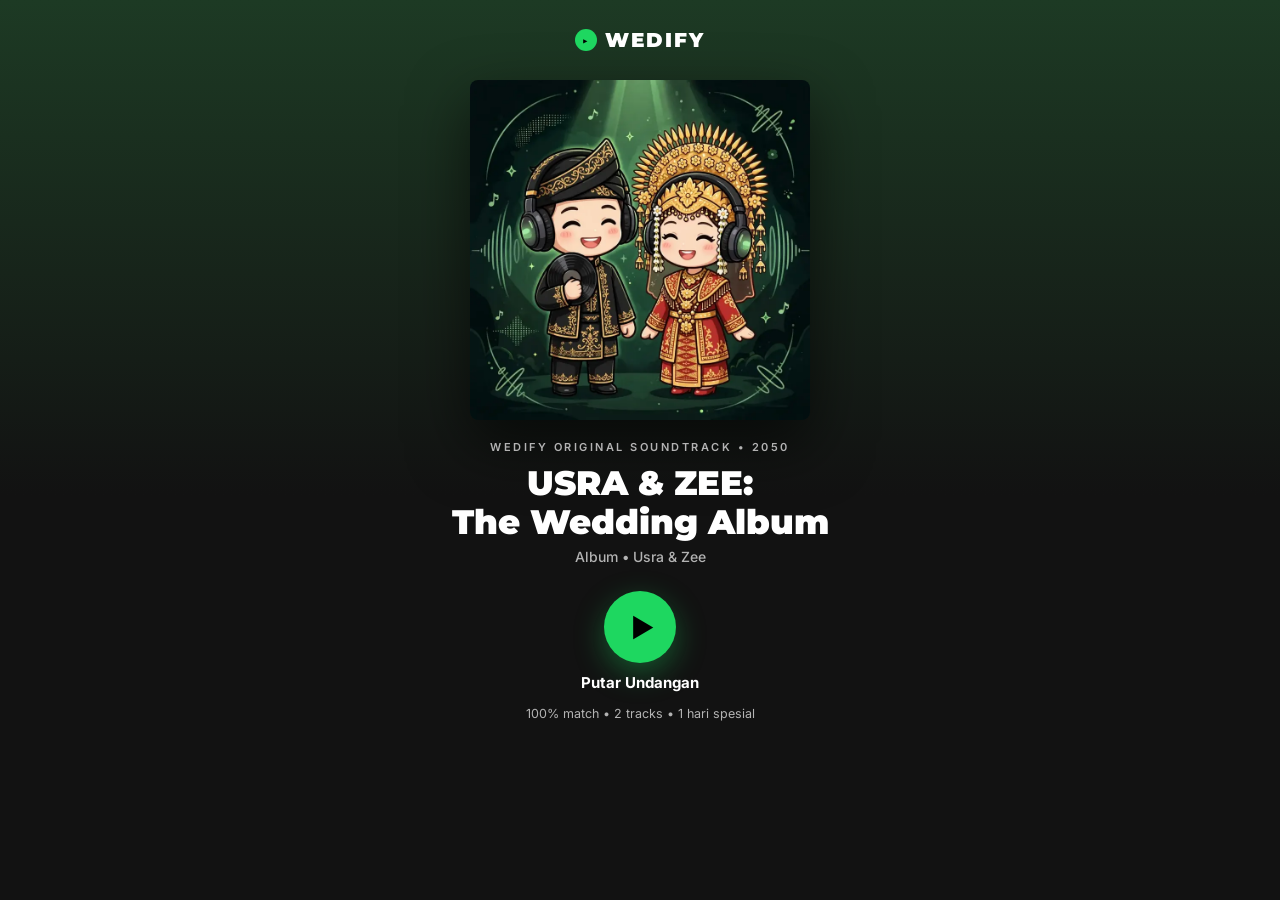
==== commit 2ab0bfb4: "Audit fixes: wire album/music/full-name fields, full guestbook actions (like/reply/edit/delete), log" ====
--- a/index.html
+++ b/index.html
@@ -42,7 +42,7 @@
     <div class="cover-brand"><span class="logo-dot">▶</span> WEDIFY</div>
     <img class="cover-art" data-album-art src="/assets/images/album.webp" alt="Usra & Zee: The Wedding Album">
     <div class="cover-label" id="coverLabel">WEDIFY ORIGINAL SOUNDTRACK • 2050</div>
-    <h1 class="cover-title" id="coverTitle">Usra &amp; Zee:<br>The Wedding Album</h1>
+    <h1 class="cover-title" id="coverTitle">USRA &amp; ZEE:<br>The Wedding Album</h1>
     <div class="cover-artist" id="coverArtist">Album • Usra &amp; Zee</div>
     <div class="cover-guest" id="coverGuest" hidden>
       <div class="cg-label">Made for you</div>
@@ -69,7 +69,7 @@
       <img class="np-art" data-album-art src="/assets/images/album.webp" alt="Cover album Usra & Zee">
       <div class="np-info">
         <div class="np-label">NOW PLAYING</div>
-        <h2 class="np-title">Menikah (Official Invitation)</h2>
+        <h2 class="np-title" id="npTitle">River Flows in You</h2>
         <div class="np-artist" id="npArtist">Usra &amp; Zee</div>
         <div class="np-meta"><span id="npMetaText">100% match • 2050 • Single • Untuk: </span><span id="npGuest">kamu</span></div>
       </div>
@@ -129,7 +129,7 @@
       <div class="artist">
         <img class="artist-ava" id="groomAva" src="/assets/images/cowo.webp" alt="Usra">
         <div class="artist-main">
-          <div class="artist-name" id="groomName">Usra <span class="verified"><svg class="verified-badge" viewBox="0 0 24 24" aria-hidden="true"><path d="M23.00 12.00 L21.32 13.23 L22.63 14.85 L20.68 15.60 L21.53 17.50 L19.46 17.72 L19.78 19.78 L17.72 19.46 L17.50 21.53 L15.60 20.68 L14.85 22.63 L13.23 21.32 L12.00 23.00 L10.77 21.32 L9.15 22.63 L8.40 20.68 L6.50 21.53 L6.28 19.46 L4.22 19.78 L4.54 17.72 L2.47 17.50 L3.32 15.60 L1.37 14.85 L2.68 13.23 L1.00 12.00 L2.68 10.77 L1.37 9.15 L3.32 8.40 L2.47 6.50 L4.54 6.28 L4.22 4.22 L6.28 4.54 L6.50 2.47 L8.40 3.32 L9.15 1.37 L10.77 2.68 L12.00 1.00 L13.23 2.68 L14.85 1.37 L15.60 3.32 L17.50 2.47 L17.72 4.54 L19.78 4.22 L19.46 6.28 L21.53 6.50 L20.68 8.40 L22.63 9.15 L21.32 10.77 Z" fill="#ffffff"/><path d="M8.1 12.5l2.5 2.5 5.3-5.9" fill="none" stroke="#121212" stroke-width="2.1" stroke-linecap="round" stroke-linejoin="round"/></svg>Verified Artist</span></div>
+          <div class="artist-name" id="groomName">Rahmatul Usra <span class="verified"><svg class="verified-badge" viewBox="0 0 24 24" aria-hidden="true"><path d="M23.00 12.00 L21.32 13.23 L22.63 14.85 L20.68 15.60 L21.53 17.50 L19.46 17.72 L19.78 19.78 L17.72 19.46 L17.50 21.53 L15.60 20.68 L14.85 22.63 L13.23 21.32 L12.00 23.00 L10.77 21.32 L9.15 22.63 L8.40 20.68 L6.50 21.53 L6.28 19.46 L4.22 19.78 L4.54 17.72 L2.47 17.50 L3.32 15.60 L1.37 14.85 L2.68 13.23 L1.00 12.00 L2.68 10.77 L1.37 9.15 L3.32 8.40 L2.47 6.50 L4.54 6.28 L4.22 4.22 L6.28 4.54 L6.50 2.47 L8.40 3.32 L9.15 1.37 L10.77 2.68 L12.00 1.00 L13.23 2.68 L14.85 1.37 L15.60 3.32 L17.50 2.47 L17.72 4.54 L19.78 4.22 L19.46 6.28 L21.53 6.50 L20.68 8.40 L22.63 9.15 L21.32 10.77 Z" fill="#ffffff"/><path d="M8.1 12.5l2.5 2.5 5.3-5.9" fill="none" stroke="#121212" stroke-width="2.1" stroke-linecap="round" stroke-linejoin="round"/></svg>Verified Artist</span></div>
           <div class="artist-sub" id="groomSub">Putra dari Bapak ... &amp; Ibu ... • 1.205 pendengar bulanan</div>
           <div class="artist-fans" id="fansGroom"></div>
         </div>
@@ -138,7 +138,7 @@
       <div class="artist">
         <img class="artist-ava" id="brideAva" src="/assets/images/cewe.webp" alt="Zee">
         <div class="artist-main">
-          <div class="artist-name" id="brideName">Zee <span class="verified"><svg class="verified-badge" viewBox="0 0 24 24" aria-hidden="true"><path d="M23.00 12.00 L21.32 13.23 L22.63 14.85 L20.68 15.60 L21.53 17.50 L19.46 17.72 L19.78 19.78 L17.72 19.46 L17.50 21.53 L15.60 20.68 L14.85 22.63 L13.23 21.32 L12.00 23.00 L10.77 21.32 L9.15 22.63 L8.40 20.68 L6.50 21.53 L6.28 19.46 L4.22 19.78 L4.54 17.72 L2.47 17.50 L3.32 15.60 L1.37 14.85 L2.68 13.23 L1.00 12.00 L2.68 10.77 L1.37 9.15 L3.32 8.40 L2.47 6.50 L4.54 6.28 L4.22 4.22 L6.28 4.54 L6.50 2.47 L8.40 3.32 L9.15 1.37 L10.77 2.68 L12.00 1.00 L13.23 2.68 L14.85 1.37 L15.60 3.32 L17.50 2.47 L17.72 4.54 L19.78 4.22 L19.46 6.28 L21.53 6.50 L20.68 8.40 L22.63 9.15 L21.32 10.77 Z" fill="#ffffff"/><path d="M8.1 12.5l2.5 2.5 5.3-5.9" fill="none" stroke="#121212" stroke-width="2.1" stroke-linecap="round" stroke-linejoin="round"/></svg>Verified Artist</span></div>
+          <div class="artist-name" id="brideName">Azizi Asadel <span class="verified"><svg class="verified-badge" viewBox="0 0 24 24" aria-hidden="true"><path d="M23.00 12.00 L21.32 13.23 L22.63 14.85 L20.68 15.60 L21.53 17.50 L19.46 17.72 L19.78 19.78 L17.72 19.46 L17.50 21.53 L15.60 20.68 L14.85 22.63 L13.23 21.32 L12.00 23.00 L10.77 21.32 L9.15 22.63 L8.40 20.68 L6.50 21.53 L6.28 19.46 L4.22 19.78 L4.54 17.72 L2.47 17.50 L3.32 15.60 L1.37 14.85 L2.68 13.23 L1.00 12.00 L2.68 10.77 L1.37 9.15 L3.32 8.40 L2.47 6.50 L4.54 6.28 L4.22 4.22 L6.28 4.54 L6.50 2.47 L8.40 3.32 L9.15 1.37 L10.77 2.68 L12.00 1.00 L13.23 2.68 L14.85 1.37 L15.60 3.32 L17.50 2.47 L17.72 4.54 L19.78 4.22 L19.46 6.28 L21.53 6.50 L20.68 8.40 L22.63 9.15 L21.32 10.77 Z" fill="#ffffff"/><path d="M8.1 12.5l2.5 2.5 5.3-5.9" fill="none" stroke="#121212" stroke-width="2.1" stroke-linecap="round" stroke-linejoin="round"/></svg>Verified Artist</span></div>
           <div class="artist-sub" id="brideSub">Putri dari Bapak ... &amp; Ibu ... • 1.748 pendengar bulanan</div>
           <div class="artist-fans" id="fansBride"></div>
         </div>
@@ -243,8 +243,8 @@
   <div class="player">
     <img class="player-art" data-album-art src="/assets/images/album.webp" alt="">
     <div class="player-main">
-      <div class="player-title">Menikah (Official Invitation)</div>
-      <div class="player-artist">Usra &amp; Zee</div>
+      <div class="player-title" id="playerTitle">River Flows in You</div>
+      <div class="player-artist" id="playerArtist">Usra &amp; Zee</div>
       <div class="player-progress"><div class="player-bar" id="playerBar"></div></div>
     </div>
     <div class="player-time"><span id="curTime">0:00</span>/<span id="durTime">0:00</span></div>
--- a/css/app.css
+++ b/css/app.css
@@ -187,3 +187,21 @@
 
 .artist-fans { font-size: .78rem; color: #b3b3b3; margin-top: 2px; }
 .follow-btn:disabled { opacity: .6; }
+
+/* guestbook actions: like / reply / own edit-delete (audit fix) */
+.wish-foot{display:flex;justify-content:space-between;align-items:center;gap:8px;margin-top:7px}
+.wish-foot .wish-time{margin-top:0}
+.wish-actions{display:inline-flex;gap:13px;align-items:center}
+.wish-act{background:none;border:0;color:var(--sub);font:inherit;font-size:12px;font-weight:600;cursor:pointer;padding:2px 0}
+.wish-act:hover{color:#fff}
+.wish-act:disabled{opacity:.5;cursor:default}
+.wish-like.liked{color:#e8115b}
+.wish-admin{font-size:10px;font-weight:800;color:#000;background:var(--green);border-radius:4px;padding:1px 5px;vertical-align:2px}
+.wish-replies{margin-top:10px;display:flex;flex-direction:column;gap:10px;border-left:2px solid rgba(255,255,255,.12);padding-left:12px}
+.wish-reply-form,.wish-edit-form{display:grid;gap:8px;margin-top:10px}
+.wish-form-btns{display:inline-flex;gap:8px}
+.wish-form-btns .btn{padding:8px 16px;font-size:13px}
+.btn-ghost{background:transparent;border:1px solid #4d4d4d;color:#fff;border-radius:999px;font-weight:600;cursor:pointer}
+.btn-ghost:hover{border-color:#fff}
+.wstat{min-width:0}
+.w-num{overflow-wrap:break-word}
